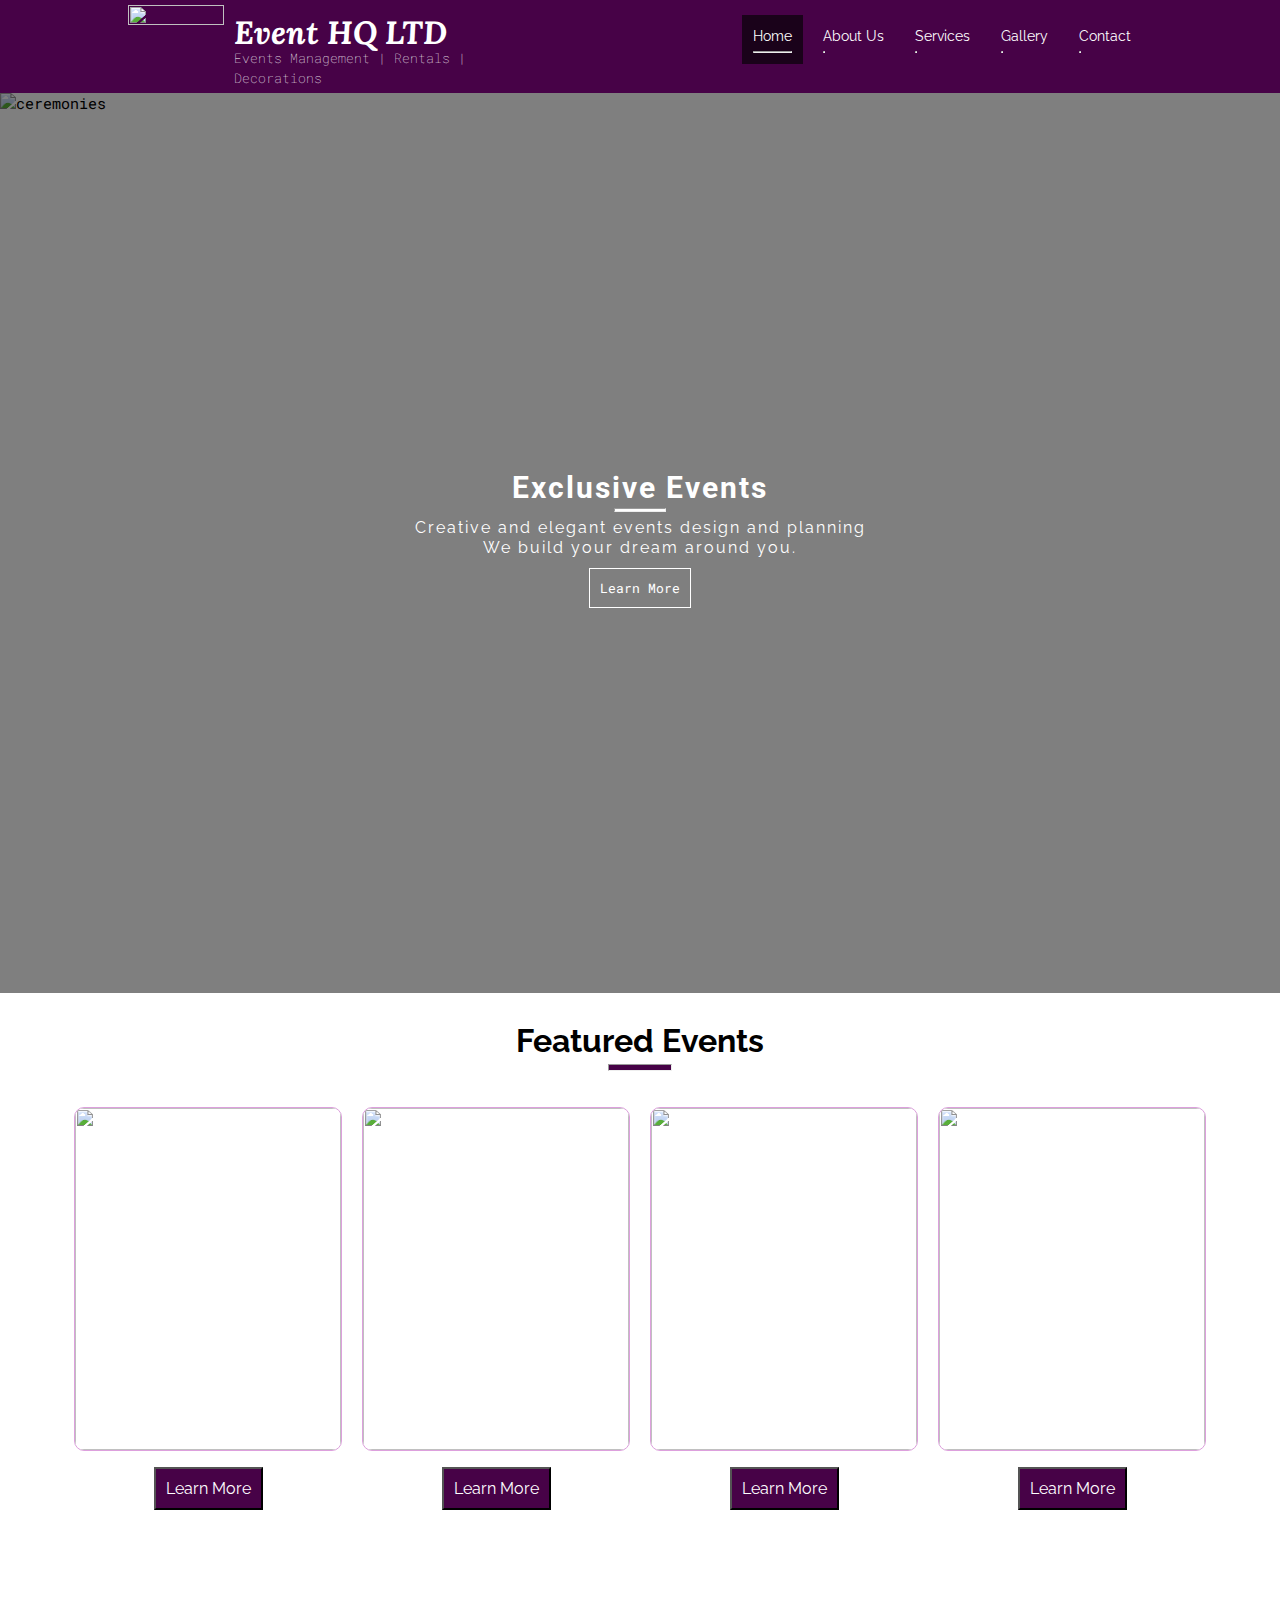
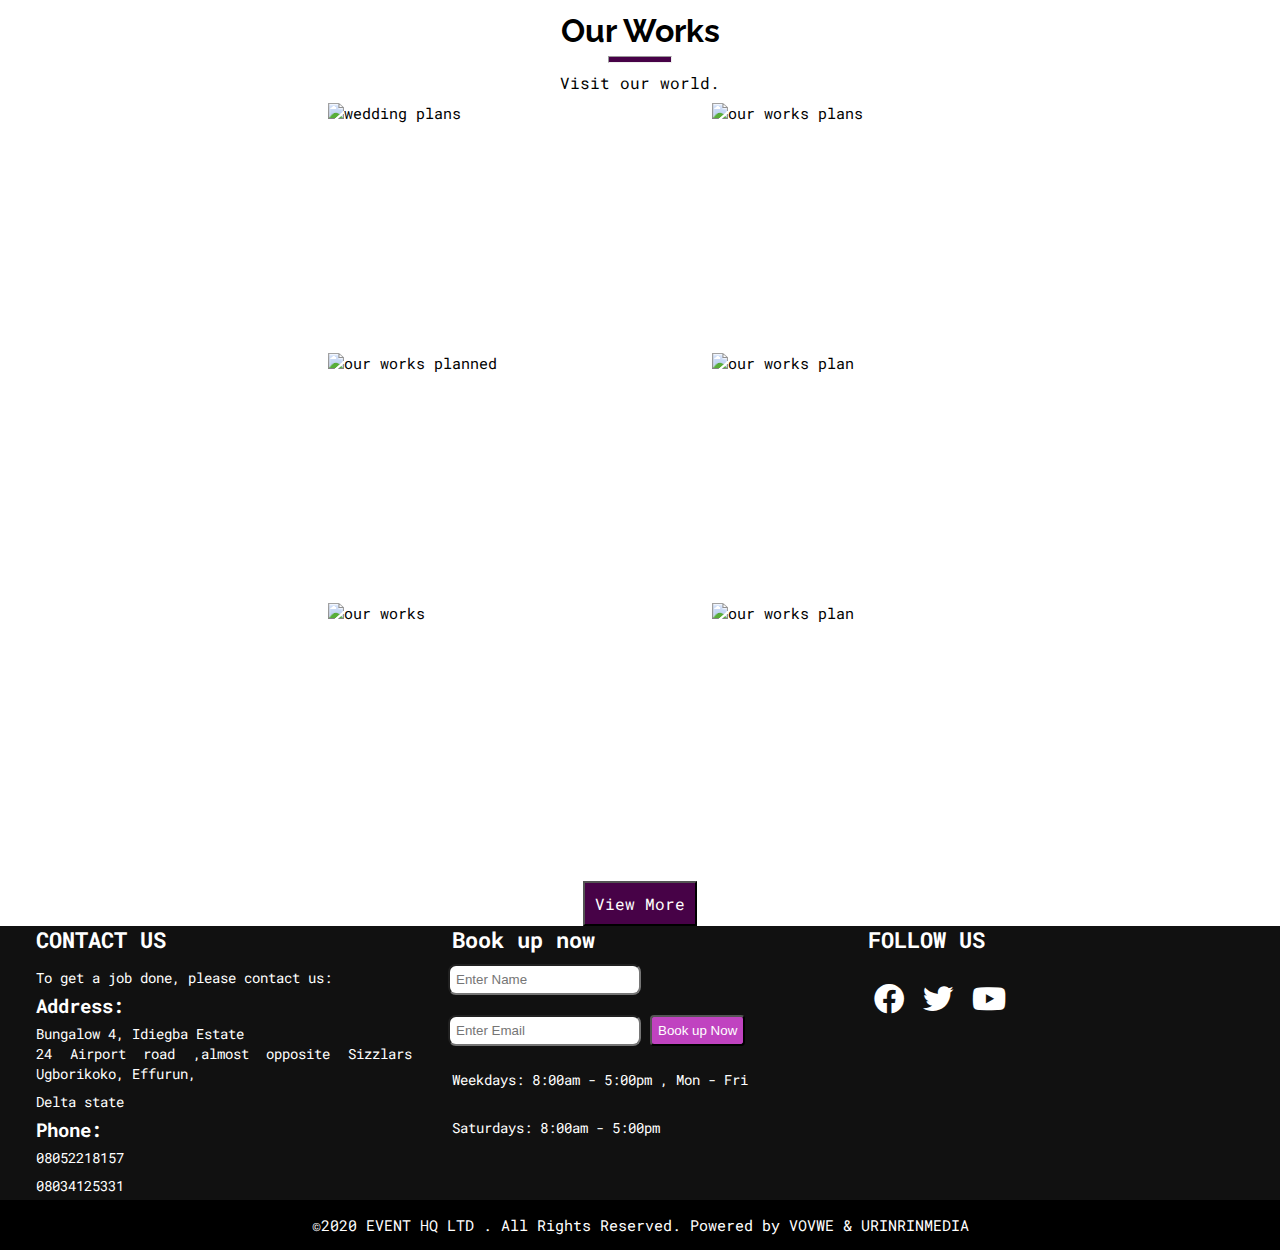
==== index.html @ 171be480 "first commit" ====
<!DOCTYPE html>
<html lang="en">
<head>
    <meta charset="UTF-8">
    <meta name="viewport" content="width=device-width, initial-scale=1.0">
    <meta http-equiv="X-UA-Compatible" content="ie=edge">
    <link rel="stylesheet" href="https://cdnjs.cloudflare.com/ajax/libs/font-awesome/5.13.0/css/all.css">
    <link rel="stylesheet" href="fontawesome-free-5.12.1-web/css/all.css">
    <meta name="keywords" content="cakes, beddings, wedding cakes, birthday cakes, decorations, weddings, makeup, make-up, make-up artiste, event planning, events, Event HQ LTD, Event hq, event HQ ltd">
    <link rel="stylesheet" href="styles.css">
    <meta name="description" content="Event HQ LTD is an event planning industry, we are Specialized  in decoration of events like  weddings, Party, Birthdays and Photo Shoot. We also specialize in Event Planning, Decorations for all Occations, Fashionable Beads, and Graphic Designs. Event HQ LTD always serve up Quality of Service you can trust">
    <title>Event HQ LTD- Quality you can trust</title>
    
</head>
<body>
    <main>
        <!-- header -->
        <header>
            <section id="head">
                <div id="logo">
                    <section id="logo-image">
                        <img src="images/logo2.png">
                    </section>
                    <section id="logo-text">
                        <h1>Event HQ LTD</h1>
                        <p>Events Management | Rentals | Decorations</p>
                    </section>
                </div>
                <nav>
                    <ul>
                        <li class="highlightedLi"><a href="index.html">Home</a><hr></li>
                        <li><a href="about.html">About Us</a><hr></li>
                        <li><a href="services.html">Services</a><hr></li>
                        <li><a href="gallery.html">Gallery</a><hr></li>
                        <li><a href="contact.html">Contact</a><hr></li>
                    </ul>
                </nav>
            </section>
            <section id="menu">
                <i class="fa fa-bars"></i>
            </section>
        </header>
        <!-- slider -->
        <div id="slide">
            <section id="slider">
                <div class="slides">
                    <section class="slider_image">
                        <img src="images/banner-image.jpg" alt="ceremonies">
                    </section>
                    <section class="slider_text">
                        <h2>Exclusive Events</h2>
                        <hr>
                        <p>Creative and elegant events design and planning
                        <br>We build your dream around you.</p>
                        <a href="services.html"><button>Learn More</button></a>
                    </section>
                </div>
                <div class="slides">
                    <section class="slider_image">
                        <img src="images/events-decor-1.jpg" alt="events decor">
                    </section>
                    <section class="slider_text">
                        <h2>The Beauty of Bespoke Decor</h2>
                        <hr>
                        <p>We guarantee the “Wow” Factor <br>in everything we do</p>
                        <a href="services.html"><button>Learn More</button></a>
                    </section>
                </div>
                <div class="slides">
                    <section class="slider_image">
                        <img src="images/rental-4.jpg" alt="rental of equipments">
                    </section>
                    <section class="slider_text">
                        <h2>Rental</h2>
                        <hr>
                        <p>Rental of decoration materials, equipment<br> and executive furniture.</p>
                        <a href="services.html"><button>Learn More</button></a>
                    </section>
                </div>
                <div class="slides">
                    <section class="slider_image">
                        <img src="images/wedding-plans.jpg" alt="definition of class">
                    </section>
                    <section class="slider_text">
                        <h2>The Definition Of Class</h2>
                        <hr>
                        <p>We provide the style and glammour your events needs.<br>We are tribalizers in venue decoration, floral <br>arrangements and stage design.</p>
                        <a href="services.html"><button>Learn More</button></a>
                    </section>
                </div>
            </section>
        </div>
        <!-- how may be of help -->
        <div id="how-may-we-be-of-help">
            <a href="services.html" title="how may we be of help"><p>How may we be of help</p></a>
        </div>
        <!-- go to top -->
        <div id="go-to-top">
            <a href="#slider"><i class="fas fa-arrow-up"></i></i></a>
        </div>
        <!-- get to know us -->
        <div id="get-to-know-us">
            <h2>Get To Know Us</h2>
            <hr>
            <section class="about">
                <section class="get-to-know-us-text">
                    <p>Event HQ LTD is the leading event management company in Nigeria. Our goal has been to create bespoke exceptional events for our varied clients.<br><br>We believe every event has got a brand/reputation to protect and promote, that is why we pay the utmost attention to detail in all our undertakings.<br><br>We always deliver trusted Quality Services. Call us today for booking; you deserve  a well organized environment for that special occasions.</p><br>
                    <a href="services.html"><button>Learn More</button></a>
                </section>
                <section class="get-to-know-us-image">
                    <img src="images/decoration.jpg" alt="about us">
                </section>
            </section>
        </div>
        <!-- featured services -->
        <div id="features">
            <h2>Featured Events</h2>
            <hr>
            <section id="featured_services">
                <div class="features">
                    <section class="featured_contents">
                        <div class="features_image">
                            <img src="images/events-planning.jpg">
                        </div>
                        <div class="features_text">
                            <h2>Decor</h2>
                            <p>We provide the style and glamour that your events need.</p>
                        </div>
                    </section>
                    <section class="features_button">
                        <a href="services.html"><button>Learn More</button></a>
                    </section>
                </div>
                <div class="features">
                    <section class="featured_contents">
                        <div class="features_image">
                            <img src="images/media.jpg">
                        </div>
                        <div class="features_text">
                            <h2>Consultancy Services</h2>
                            <p>We work with our clients to make thier dreams a reality.</p>
                        </div>
                    </section>
                    <section class="features_button">
                        <a href="services.html"><button>Learn More</button></a>
                    </section>
                </div>
                <div class="features">
                    <section class="featured_contents">
                        <div class="features_image">
                            <img src="images/end-to-end.jpg">
                        </div>
                        <div class="features_text">
                            <h2>Logistics</h2>
                            <p>We are experts in end-to-end events management.</p>
                        </div>
                    </section>
                    <section class="features_button">
                        <a href="services.html"><button>Learn More</button></a>
                    </section>
                </div>
                <div class="features">
                    <section class="featured_contents">
                        <div class="features_image">
                            <img src="images/rentals.jpg">
                        </div>
                        <div class="features_text">
                            <h2>Rentals</h2>
                            <p>We have beautiful and executive decoration facilities for all occasions.</p>
                        </div>
                    </section>
                    <section class="features_button">
                        <a href="services.html"><button>Learn More</button></a>
                    </section>
                </div>
            </section>
        </div>
        <!--planning of event-->
        <div id="planning-events">
            <section class="planning-events-image">
                <img src="images/services.jpg" alt="services"> 
            </section>
            <div id="planning-events-slide">
                <div id="slides">
                    <section class="planning-events-text" id="planning-events-text-1">
                        <h2>LETS PLAN YOUR EVENT</h2>
                        <p>Are you preparing for your wedding or birthday party?.<br>We have you covered. Give us a budget and we will plan your event <br>from start to finish.<br>We guarantee you a memorable event<br><br>Book an appointment with us today</p>
                        <a href="contact.html"><button>Book Now</button></a>
                    </section>
                    <section class="planning-events-text" id="planning-events-text-2">
                        <h2>Got Questions?</h2>
                        <p>Get in touch with us for a Free<br> Consultation.</p>
                        <p>+234-80-522-181-57</p>
                        <a href="contact.html"><button>Contact Us</button></a>
                    </section>
                </div>
            </div>
        </div>
        <!-- our clients -->
        <div id="our-recent-works">
            <h2>Our Works</h2>
            <hr>
            <p>Visit our world.</p>
            <section class="our-recent-works-gallery">
                <div class="our-recent-works-images">
                    <img src="images/eventer.jpg" alt="wedding plans">
                </div>
                <div class="our-recent-works-images">
                    <img src="images/event.jpg" alt="our works plans">
                </div>
                <div class="our-recent-works-images">
                    <img src="images/flowers-events.jpg" alt="our works planned">
                </div>
                <div class="our-recent-works-images">
                    <img src="images/wedding-event.jpg" alt="our works plan">
                </div>
                <div class="our-recent-works-images">
                    <img src="images/wedding-plans.jpg" alt="our works">
                </div>
                <div class="our-recent-works-images">
                    <img src="images/events-decoration.jpg" alt="our works plan">
                </div>
            </section>
            <section class="our-recent-work-button">
                <a href="gallery.html"><button>View More</button></a>
            </section>
        </div>
        <section id="footer">
            <div class="footer_div">
                <h3>CONTACT US</h3>
                <p>To get a job done, please contact us:</p>
                <h4>Address:</h4>
                <p>Bungalow 4, Idiegba Estate <br>24 Airport road ,almost opposite Sizzlars Ugborikoko, Effurun,</p>
                <p>Delta state</p>
                <h4>Phone:</h4>
                <p>08052218157</p>
                <p>08034125331</p>
                <!-- <h4>Email:</h4> -->
                <!-- <p>info@Urinrinrmedia.com.ng</p> -->
                </div>
                <div class="footer_div">
                    <h3>Book up now</h3>
                    <form method="POST" action="contact.html">
                        <label for="Name" Name></label>
                        <input type="text" name="name" class="name" placeholder="Enter Name" required><br><br>
                        <label for="Email" Email></label>
                        <input type="email" email="email" class="name" placeholder="Enter Email" required>
                        <input type="submit" value="Book up Now" style="padding: 6px; border-radius:4px; background-color: rgb(192, 67, 192); color: white;" class="registar_button">
                    </form>
                    <p>Weekdays: 8:00am - 5:00pm , Mon - Fri</p><br>
                    <p>Saturdays: 8:00am - 5:00pm</p><br>
                </div>
                <div class="footer_div">
                    <h3>FOLLOW US</h3><br>
                    <i class="fab fa-facebook" title="Facebook"></i>
                    <i class="fab fa-twitter" title="Twitter"></i>
                    <i class="fab fa-youtube" title="Youtube"></i>
                </div>
        </section>
        <section id="copy_right">
            <p>&COPY;2020 EVENT HQ LTD . All Rights Reserved. Powered by <a href="https://omughelli.github.io/myPortfolio/." target="blank">VOVWE</a> & <a href="https://omughelli1234.github.io/urinrinmedia/" target="blank">URINRINMEDIA</a></p>
        </section>
    </main>
</body>
<script src="script.js"></script>
</html>
---- styles.css ----
@import url('https://fonts.googleapis.com/css2?family=Roboto:ital,wght@0,100;0,300;0,400;0,500;1,100;1,300;1,400&display=swap');
@import url('https://fonts.googleapis.com/css2?family=Roboto+Mono:ital,wght@0,100;0,200;0,300;0,400;1,100;1,200;1,300;1,400&display=swap');
@import url('https://fonts.googleapis.com/css2?family=Raleway:ital,wght@0,100;0,200;0,300;1,100;1,200;1,300&display=swap');
@import url('https://fonts.googleapis.com/css2?family=Yellowtail&display=swap');
@import url('https://fonts.googleapis.com/css2?family=Dancing+Script&family=Yellowtail&display=swap');
@import url('https://fonts.googleapis.com/css2?family=Dancing+Script&family=Great+Vibes&family=Yellowtail&display=swap');
@import url('https://fonts.googleapis.com/css2?family=Open+Sans:wght@300;400;600&family=Pacifico&family=Roboto:wght@300;400&display=swap');
@import url('https://fonts.googleapis.com/css2?family=Lora:ital,wght@0,400;0,500;0,600;0,700;1,400;1,700&family=Open+Sans:ital,wght@0,400;0,600;0,700;0,800;1,600&family=Poppins:wght@200;300;400;500;700&family=Roboto:wght@300;400;500;700;900&display=swap');
*, *::before, *::after{
    padding: 0;
    margin: 0;
    box-sizing: border-box;
}
body{
    line-height: 20px;
    font-size: 15px;
    color: #000;
    font-family: 'Roboto Mono', sans-serif,  'Courier New', Courier, monospace;
}
main{
    position: relative;
    top: 0;
    left: 0;
}
/* header */
header{
    width: 100%;
    max-height: 15vh;
    display: flex;
    z-index: 3;
    position: sticky;
    top: 0;
    left: 0;
    color: #fff;
    background-color: rgb(71, 2, 71);
}
#head{
    width: 100%;
    height: 100%;
    display: flex;
    justify-content: space-around;
    padding: 5px;
}
/* logo */
#logo{
    height: 100%;
    display: flex;
}
#logo-image{
    width: 35%;
    height: 100%;
}
#logo-image img{
    width: 100%;
    height: 100%;
    object-fit: cover;
}
#logo-text{
    height: 100%;
    margin-top: 5%;
    margin-left: 10px;
    display: flex;
    flex-direction: column;
}
#logo-text h1{
    font-size: 2rem;
    font-family:monotype corsiva, 'Lora';
    font-style: italic;
    margin-bottom: 5px;
}
#logo-text p{
    font-size: .8rem;
    font-weight: lighter;
}
/* navigation */
nav{
    position: relative;
    top: 0;
    left: 0;
    padding: 10px;
}
nav ul li{
    display: inline-block;
    padding: 11px;
    font-size: .9rem;
    font-family: 'Raleway','Courier New', Courier, monospace,Georgia, 'Times New Roman', Times, serif;
    list-style: none;
    transition: all .5s ease-in-out;
}
nav ul li a{
    color: #fff;
    text-decoration: none;
}
nav ul li:hover{
    background-color: rgb(26, 2, 26);
}
nav ul li hr{
    width: 0;
    margin-top: 5px;
    background-color: #fff;
}
nav ul li:hover hr{
    animation: .5s underline 1;
    animation-fill-mode: forwards;
}
.highlightedLi{
    background-color: rgb(26, 2, 26);
}
nav ul .highlightedLi hr{
    width: 100%;
}
.highlightedLi a{
    color: #fff;
}
.highlightedLi hr{
    width: 0;
}
@keyframes underline{
    0%{
        width: 0;
    }
    100%{
        width: 100%;
    }
}
/* menu */
#menu{
    width: auto;
    height: 100%;
    text-align: center;
    padding: 10px;
    display: none;
}
#menu i{
    padding: 15px;
    font-size: 2rem;
    border-radius: 10px;
}
#menu i:hover{
    background-color: rgb(42, 1, 42);
}
/* slider */
#slide{
    width: 100%;
    height: 100vh;
    overflow: hidden;
}
#slider{
    width: 400%;
    height: 100%;
    display: flex;
    animation: 15s slide infinite;
    position: relative;
    top:0;
    left:0;
    animation-direction: alternate;
}
@keyframes slide{
    0%{
        left: 0;
    }
    25%{
        left: 0;
    }
    27%{
        left: -100%;
    }
    52%{
        left: -100%;
    }
    54%{
        left: -200%;
    }
    79%{
        left: -200%;
    }
    81%{
        left: -300%;
    }
    100%{
        left: -300%;
    }
}
.slides{
    width: 35%;
    height: 100%;
    position: relative;
    top: 0;
    left: 0;
}
.slider_image{
    width: 100%;
    height: 100%;
    position: absolute;
}
.slider_image::after{
    content: '';
    width: 100%;
    height: 100%;
    background-color: rgba(0, 0, 0, 0.5);
    position: absolute;
    top: 0;
    left: 0;
}
.slider_image img{
    width: 100%;
    height: 100%;
    object-fit: cover;
}
.slider_text{
    width: 100%;
    height: 100%;
    display: flex;
    flex-direction: column;
    justify-content: center;
    align-items: center;
    color: #fff;
    position: absolute;
    top: 0;
    left: 0;
}
.slider_text h2{
    font-size: 1.9rem;
    font-family: 'Roboto','Courier New', Courier, monospace,  sans-serif;
    margin-bottom: 10px;
    font-weight: bold;
    letter-spacing: 2px;
}
.slider_text p{
    font-size: 1rem;
    font-family: 'Raleway','Courier New', Courier, monospace, sans-serif;
    text-align: center;
    margin-bottom: 10px;
    letter-spacing: 2px;
}
.slider_text hr{
    width: 4%;
    height: 4px;
    background-color: #fff;
    margin-bottom: 6px;
}
.slider_text a button{
    color: #fff;
    background-color: transparent;
    text-decoration: none;
    font-family: 'Roboto Mono', 'Courier New', Courier, monospace, sans-serif ;
    padding: 10px;
    border: 1px solid #fff;
    transition: all .5s ease-in-out;
}
.slider_text a button:hover{
    background-color: rgb(71, 2, 71);
}
/* how may we be of help */
#how-may-we-be-of-help{
    width: /* 16% */ auto;
    height: auto;
    background-color: rgb(207, 176, 0);
    border-radius: 10px;
    text-align: center;
    position: fixed;
    top: 90vh;
    left: 0;
    padding: 4px 10px;
    animation: 2s come-in 1;
    display: none;
    cursor: pointer;
    z-index: 3;
    margin-left: 10px;
}
@keyframes come-in{
    0%{
        transform: translateX(-100%);
    }
    100%{
        transform: translateX(0);
    }
}
#how-may-we-be-of-help a{
    color: #fff;
    text-decoration: none;
}
/* got to top */
#go-to-top{
    width: auto;
    height: auto;
    color: #fff;
    background-color: rgb(71, 2, 71);
    font-size: 1.2rem;
    text-align: center;
    position: fixed;
    top: 90vh;
    right: 0;
    margin-right: 10px;
    z-index: 3;
    display: none;
}
#go-to-top i{
    padding: 10px;
}
#go-to-top a{
    color: #fff;
}
/* get to know us */
#get-to-know-us{
    width: 100%;
    height: 60vh;
    margin-top: 5%;
    display: none;
}
#get-to-know-us h2{
    font-size: 2rem;
    font-family: 'Raleway','Courier New', Courier, monospace, sans-serif;
    text-align: center;
    animation: 2s rotate 1;
}
@keyframes rotate{
    0%{
        transform: rotate(-360deg);
    }
    100%{
        transform: rotate(0deg);
    }
}
#get-to-know-us hr{
    width: 4%;
    height: 6px;
    background-color: rgb(71, 2, 71);
    margin: 12px auto;
}
.about{
    width: 80%;
    height: 100%;
    display: flex;
    flex-wrap: wrap;
    margin: 0 auto;
    justify-content: space-around;
}
.get-to-know-us-text{
    width: 45%;
    height: 100%;
    text-align: justify;
    animation: 5s appear 1;
    transform: scale(0);
    animation-fill-mode: forwards;
    animation-delay: 2s;
}
@keyframes appear{
    0%{
        transform: scale(0);
    }
    100%{
        transform: scale(1);
    }
}
.get-to-know-us-text p{
    font-family: 'Roboto Mono', 'Courier New', Courier, monospace, sans-serif;
    font-size: 1rem;
}
.get-to-know-us-text button{
    padding: 10px;
    color: #fff;
    background-color: rgb(71, 2, 71);
    transition: all .2s ease-in-out;
}
.get-to-know-us-text button:hover{
    background-color: rgb(56, 2, 56);
    outline-color: rgb(71, 2, 71);
    outline-offset: 2px;
    outline-width: 2px;
    outline-style: solid;
}
.get-to-know-us-image{
    width: 50%;
    height: 50vh;
    border: 1px solid rgb(71, 2, 71);
    border-radius: 10px;
    animation:  9s come-from-right 1;
}
@keyframes come-from-right{
    0%{
        transform: translateX(200%);
    }
    100%{
        transform: translateX(0);
    }
}
.get-to-know-us-image img{
    width: 100%;
    height: 100%;
    object-fit: cover;
    padding: 5px;
    border-radius: 10px;
}
/* feature */
#features{
    width: 100%;
    max-height: 100%;
    margin-top: 3%;
}
#features h2{
    font-size: 2rem;
    text-align: center;
    margin-bottom: 1%;
    font-family: 'Raleway', 'Courier New', Courier, monospace, sans-serif;
}
#features hr{
    width: 5%;
    height: 7px;
    background-color: rgb(71, 2, 71);
    margin: 0 auto;
    margin-bottom: 2%;
}
#featured_services{
    width: 90%;
    height: 100%;
    display: flex;
    align-items: center;
    justify-content: space-around;
    margin: 0 auto;
    flex-wrap: wrap;
}
.features{
    width: 25%;
    height: 50vh;
    padding: 10px;
}
.featured_contents {
    width: 100%;
    height: 80%;
    position: relative;
    top: 0;
    left: 0;
    transition: all .5s ease-in-out;
    border: 1px solid plum;
    border-radius: 10px;
    overflow: hidden;
}
.features_image{
    width: 100%;
    height: 100%;
    position: absolute;
}
.featured_contents:hover .features_image::after{
    content: '';
    width: 100%;
    height: 100%;
    position: absolute;
    top: 0;
    left: 0;
    background-color: rgba(0, 0, 0, .4);
}
.features_image img{
    width: 100%;
    height: 100%;
}
.features_text{
    position: absolute;
    width: 100%;
    height: 100%;
    display: flex;
    flex-direction: column;
    align-items: center;
    justify-content: center;
    color: #fff;
    display: none;
    text-align: center;
    animation: 1s come-from-up 1;
}
#features .features_text h2{
    font-size: 1.5rem;
    margin-bottom: 10px;
}
.features_text p{
    font-size: .9rem;
    padding: 10px;
    padding-top: 0;
}
@keyframes come-from-up{
    0%{
        transform: translateX(-100%);
    }
    100%{
        transform: translateX(0);
    }
}
.featured_contents:hover .features_text{
    display: flex;
}
.features_button{
    margin-top: 6%;
    text-align: center;
    width: 100%;
    height: 20%;
}
.features_button button{
    padding: 10px;
    background-color: rgb(71, 2, 71);
    color: #fff;
    /* width: 60%; */
    font-size: 1rem;
    font-family: 'Raleway', 'Courier New', Courier, monospace, sans-serif;
}
.features_button button:hover{
    outline-offset: 3px;
    outline-color: rgb(71, 2, 71);
    outline-style: solid;
    outline-width: 2px;
}
/* planning of events */
#planning-events{
    width: 100%;
    height: 75vh;
    margin-top: 4%;
    display: flex;
    flex-direction: column;
    position: relative;
    top: 0;
    left: 0;
    display: none;
}
.planning-events-image{
    width: 100%;
    height: 100%;
    position: absolute;
}
.planning-events-image::after{
    content: '';
    width: 100%;
    height: 100%;
    position: absolute;
    top: 0;
    left: 0;
    background-color: rgba(0, 0, 0, .5);
}
.planning-events-image img{
    width: 100%;
    height: 100%;
    object-fit: cover;
}
#planning-events-slide{
    position: relative;
    width: 50%;
    height: 100%;
    color: #fff;
    overflow: hidden;
    top: 0;
    left: 0;
    animation: 6s zoom-out 1;
}
@keyframes zoom-out{
    0%{
        transform: scale(0);
    }
    100%{
        transform: scale(1);
    }
}
#slides{
    display: flex;
    width: 200%;
    align-items: center;
    justify-content: center;
    height: 100%;
    position: absolute;
    animation: 17s slider-2 infinite;
    animation-direction: alternate;
}
@keyframes slider-2{
    0%{
        left: 0;
    }
    45%{
        left: 0;
    }
    50%{
        left: -100%;
    }
    100%{
        left: -100%;
    }
}
.planning-events-text{
    width: 50%;
    display: flex;
    flex-direction: column;
    align-items: center;
    justify-content: center;
    text-align: center;
}
.planning-events-text h2{
    font-size: 2rem;
    margin-bottom: 10px;
    font-family: 'Raleway', 'Courier New', Courier, monospace, sans-serif;
    letter-spacing: 2px;
    word-spacing: 5px;
}
.planning-events-text p{
    font-size: 1rem;
    margin-top: 5px;
    font-family: 'Roboto', 'Courier New', Courier, monospace, sans-serif;
    margin-bottom: 10px;
}
.planning-events-text button{
    padding: 10px;
    color: #fff;
    background-color: transparent;
    border: 1px solid rgb(255, 130, 255);
    transition: all .5s ease-in-out;
}
.planning-events-text button:hover{
    background-color: rgb(71, 2, 71);
}
/* our clients */
#our-recent-works{
    width: 100%;
    height: 100%;
    margin-top: 5%;
}
#our-recent-works h2{
    font-size: 2rem;
    color: #000;
    font-family: 'Raleway', Georgia, 'Times New Roman', Times, serif,'Courier New', Courier, monospace, sans-serif;
    text-align: center;
    margin-bottom: 5px;
    padding: 10px;
}
#our-recent-works hr{
    width: 5%;
    height: 7px;
    background-color: rgb(71, 2, 71);
    margin: 0 auto;
    margin-bottom: 10px;
}
#our-recent-works p{
    font-size: 1rem;
    font-family: 'Roboto Mono',Georgia, 'Times New Roman', Times, serif,'Courier New', Courier, monospace, sans-serif;
    text-align: center;
}
.our-recent-works-gallery{
    display: flex;
    flex-wrap: wrap;
    width: 60%;
    height: 100%;
    margin: 0 auto;
    justify-content: space-around;
}
.our-recent-works-images{
    width: 260px;
    height: 250px;
    overflow: hidden;
    padding: 10px;
    transition: all .5s ease-in-out;
}
.our-recent-works-images:hover{
    transform: scale(1.4);
}
.our-recent-works-images img{
    width: 100%;
    height: 100%;
    object-fit: cover;
}
.our-recent-work-button{
    width: 100%;
    height: 100%;
    text-align: center;
    margin-top: 3%;
}
.our-recent-work-button button{
    padding: 10px;
    background-color: rgb(71, 2, 71);
    color: #fff;
    font-size: 1rem;
    font-family: 'Roboto Mono', Georgia, 'Times New Roman', Times, serif, 'Courier New', Courier, monospace;
    transition: all .5s ease-in-out;
}
.our-recent-work-button button:hover{
    outline: 2px solid rgb(71, 2, 71);
    outline-offset: 2px;
    transform: scale(.9);

}
/* contact style */
    #contact-header{
        position: sticky;
        top: 0;
        left: 0;
    }
.contact{
    width: 100%;
    height: 100%;
    margin-top: 8%;
}
.contact h2{
    font-family:monotype corsiva, 'Lora';
    font-style: italic;
    font-size: 2.5rem;
    text-align: center;
}
.contact hr{
    width: 5%;
    height: 8px;
    background-color: rgb(71, 2, 71);
    margin: 15px auto 5% auto;
}
#contact{
    width: 80%;
    height: 100%;
    display: flex;
    margin: 0 auto;
    justify-content: space-around;
    flex-wrap: wrap;
}
.contact_text{
    width: 45%;
    height: 100%;
    text-align: justify;
}
.contact_text p{
    font-size: 1rem;
    font-family: 'Roboto', 'Courier New', Courier, monospace, Georgia, 'Times New Roman', Times, serif;
    word-spacing: 5px;
}
.contact_text span{
    font-weight: bolder;
    font-size: 1rem;
}
/* form */
.contact_text fieldset{
    width: 80%;
    height: auto;
    border-radius: 10px;
    box-shadow:3px 3px 3px rgb(102, 5, 102);
    border-radius:10px;
    margin-bottom: 10%;
}
.contact_text fieldset legend{
    font-family:monotype corsiva, 'Lora';
    font-style: italic;
    font-size:1.5rem;
    color:rgb(102, 5, 102);
}
.contact_text fieldset form{
    padding: 10px;
}
.contact_text fieldset form label{
    font-size: 1rem;
}
.contact_text fieldset form input{
    width: 95%;
    padding: 10px;
    margin-bottom: 5%;
}
.contact_text fieldset form select{
    width: 95%;
    padding: 10px;
}
.contact_text fieldset form select option{
    font-size:0.9rem;
    color:rgb(43, 41, 41);
    text-transform: capitalize;
}
.contact_text fieldset form textarea{
    width: 95%;
    margin-top: 5%;
}
.contact_text fieldset form input[type="submit"]{
    width:95%;
    background-color:rgb(102, 5, 102);
    color:#fff;
    border-radius: 5px;
    cursor:pointer;
    text-transform:uppercase;
}
/* contact image slider */

.contact_image{
    width: 50%;
    height: 100%;
    text-align: center;
    position: relative;
    top: 0;
    left: 0;
    overflow: hidden;
    margin-bottom: 10%;
}
.slider{
    width: 200%;
    height: 100%;
    display: flex;
    overflow: hidden;
    position: relative;
    top: 0;
    left: 0;
    animation: 10s slides infinite;
    animation-direction: alternate-reverse;
}
@keyframes slides{
    0%{
        left: 0;
    }
    45%{
        left: 0;
    }
    50%{
        left:-100%;
    }
    100%{
        left:-100%;
    }
}
.sliders{
    width: 50%;
    height: 100%;
}
.sliders img{
    width: 100%;
    height: 100%;
    border: 1px solid rgb(26, 2, 26);
    object-fit: cover;
    border-radius: 10px;
}
/* style for footer */
#footer{
    display: flex;
    justify-content: center;
    align-items: center;
    text-align: justify;
    width: 100%;
    background-color: rgba(17, 17, 17, 1);
    justify-content: space-evenly;
    align-items: flex-start;
    flex-wrap: wrap;
}
.footer_div{
    width: 30%;
    height: 100%;
}
.footer_div h3{
    padding: 4px;
    margin-bottom: 10px;
    color: white;
    font-size: 1.4rem;
}
.footer_div h4{
    padding: 4px;
    color: white;
    font-size: 1.2rem;
}
.footer_div p{
    padding: 4px;
    color: white;
    font-size: .9rem;
}
.name{
    padding: 6px;
    border-radius: 8px;
}
.registar_button:hover{
    cursor: pointer;
}
form{
    margin-bottom: 20px;
}
.footer_div i{
    font-size: 1.9rem;
    margin-left: 10px;
    color:white;
}
/* style for footer ends here */
/* style for copy_wright */
#copy_right{
    background-color: black;
    color: white;
    text-align: center;
}
#copy_right p{
    padding: 15px;
}
#copy_right p a{
    color: #fff;
    text-decoration: none;
}
#copy_right p a:hover{
    color: rgb(248, 175, 248);
    text-decoration: underline;
}/* 
#copy_right p:hover{
    cursor: pointer;
} */
@media screen and (max-width: 1200px) {
    #get-to-know-us{
        margin-bottom: 15%;
    }
}
@media screen and (max-width: 1000px){
    #head{
        flex-direction: column;
        padding: 0;
        width: 85%;
    }
    /* logo */
    #logo{
        width: 100%;
    }
    #logo-image{
        height: auto;
        margin-right: 0;
        padding: 0;
        width: auto;
    }
    #logo-image img{
        height: 100%;
        object-fit: contain;
    }
    #logo-text{
        margin-left: 10px;
        padding: 0;
    }
    #logo-text h1{
        font-size: 1.5rem;
    }
    #logo-text p{
        font-size: .5rem;
    } 
    /* navigation */
    nav{
        width: 80vw;
        height: auto;
        background-color: #fff;
        padding: 0;
        margin-top: 0;
        display: none;
        animation: 500ms slide-in 1;
        transition: all .5s ease-in-out;
    }
    @keyframes slide-in{
        0%{
            width: 0;
            transform: translateY(-50%);
        }
        100%{
            width: 80vw;
            transform: translateY(0%);
        }
    }
    nav ul{
        width: 100%;
    }
    nav ul li{
        display: block;
        width: 100%;
    }
    nav ul li a{
        color: #000;
    }
    nav ul li:hover a{
        color: #fff;
    }
    nav ul li hr{
        display: none;
    }
    /* menu */
    #menu{
        display: block;
    }
    /* fetures */
    #features{
        margin-top: 15%;
    }
    .features{
        width: 45%;
        margin-bottom: 5%;
    }
}
@media screen and (max-width: 900px){
    #head{
        flex-direction: column;
        padding: 0;
        width: 85%;
    }
    /* logo */
    #logo{
        width: 100%;
    }
    #logo-text h1{
        font-size: 1.5rem;
    }
    #logo-text p{
        font-size: .5rem;
    } 
    /* navigation */
    nav{
        width: 100vw;
        height: auto;
        background-color: #fff;
        padding: 0;
        margin-top: 0px;
        display: none;
        animation: 500ms slide-in 1;
        transition: all .5s ease-in-out;
    }
    @keyframes slide-in{
        0%{
            width: 0;
            transform: translateY(-50%);
        }
        100%{
            width: 100vw;
            transform: translateY(0%);
        }
    }
    nav ul{
        width: 100%;
    }
    nav ul li{
        display: block;
        width: 100%;
    }
    nav ul li a{
        color: #000;
    }
    nav ul li:hover a{
        color: #fff;
    }
    nav ul li hr{
        display: none;
    }
    /* menu */
    #menu{
        display: block;
    }
    /* slider */
    .slider_text h2{
        font-size: 1.5rem;
        text-align: center;
        letter-spacing: 1px;
    }
    .slider_text p{
        font-size: .9rem;
    }
    /* get to know us */
    #get-to-know-us{
        width: 100%;
        height: 100%;
    }
    .get-to-know-us-text{
        width: 100%;
        margin-bottom: 10px;
    }
    .get-to-know-us-image{
        width: 100%;
    }
    /* fetures */
    #features{
        margin-top: 8%;
    }
    .features{
        width: 80%;
        margin-bottom: 5%;
    }
    #features hr{
        width: 10%;
        height: 7px;
        margin-top: 4%;
    }
    /* .features_button button{
        width: 30%;
    } */
    /* planning events */
    #planning-events-slide{
        width: 100%;
    }
    .planning-events-text h2{
        font-size: 1.5rem;
    }
    .planning-events-text p{
        font-size: .9rem;
    }
    /* our clients */
    .our-recent-works-images{
        width: 100%;
    }
    /* .our-recent-work-button button{
        padding: 10px;
        width: 50%;
        font-size: 1rem;
    } */
    /* contact style */
    .contact_text{
        width: 100%;
    }
    .contact_text p{
        font-size: 1.5rem;
        word-spacing: 0px;
        line-height: 30px;
    }
    .contact_text span{
        font-weight: bolder;
        font-size: 1.7rem;
    }
    .contact_text fieldset{
        width: 90%;
        margin-bottom: 5%;
    }
    .contact_text fieldset form label{
        font-size: 1.2rem;
    }
    .contact_text fieldset form select option{
        font-size:1rem;
        color:rgb(43, 41, 41);
        text-transform: capitalize;
    }
    .contact_image{
        width: 100%;
    }
    /* footer */
    .footer_div{
        width: 80%;
        margin: 0 auto 7% auto;
    }
    .footer_div h3{
        font-size: 1.5rem;
    }
    .footer_div h4{
        font-size: 1rem;
    }
    .footer_div p{
        line-height: 25px;
    }
    #copy_right p{
        font-size: 1rem;
        line-height: 20px;
    }
}
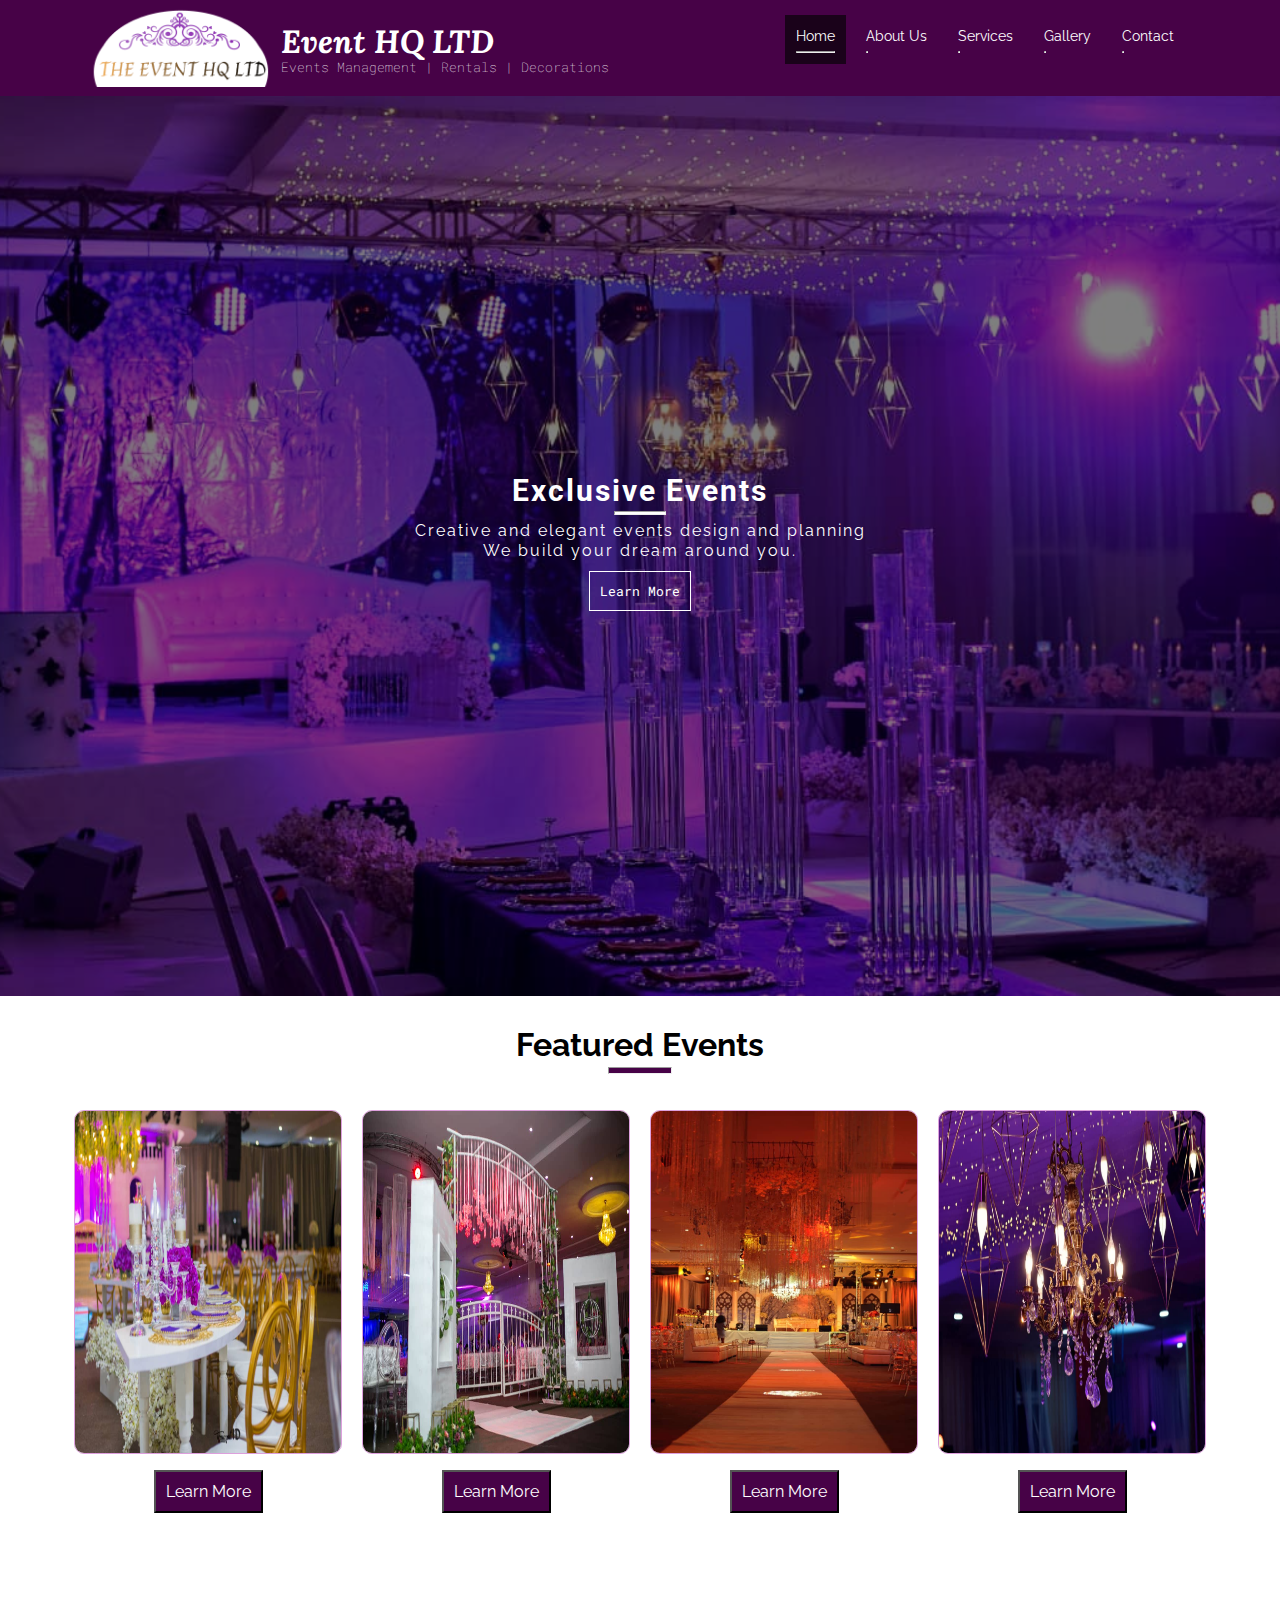
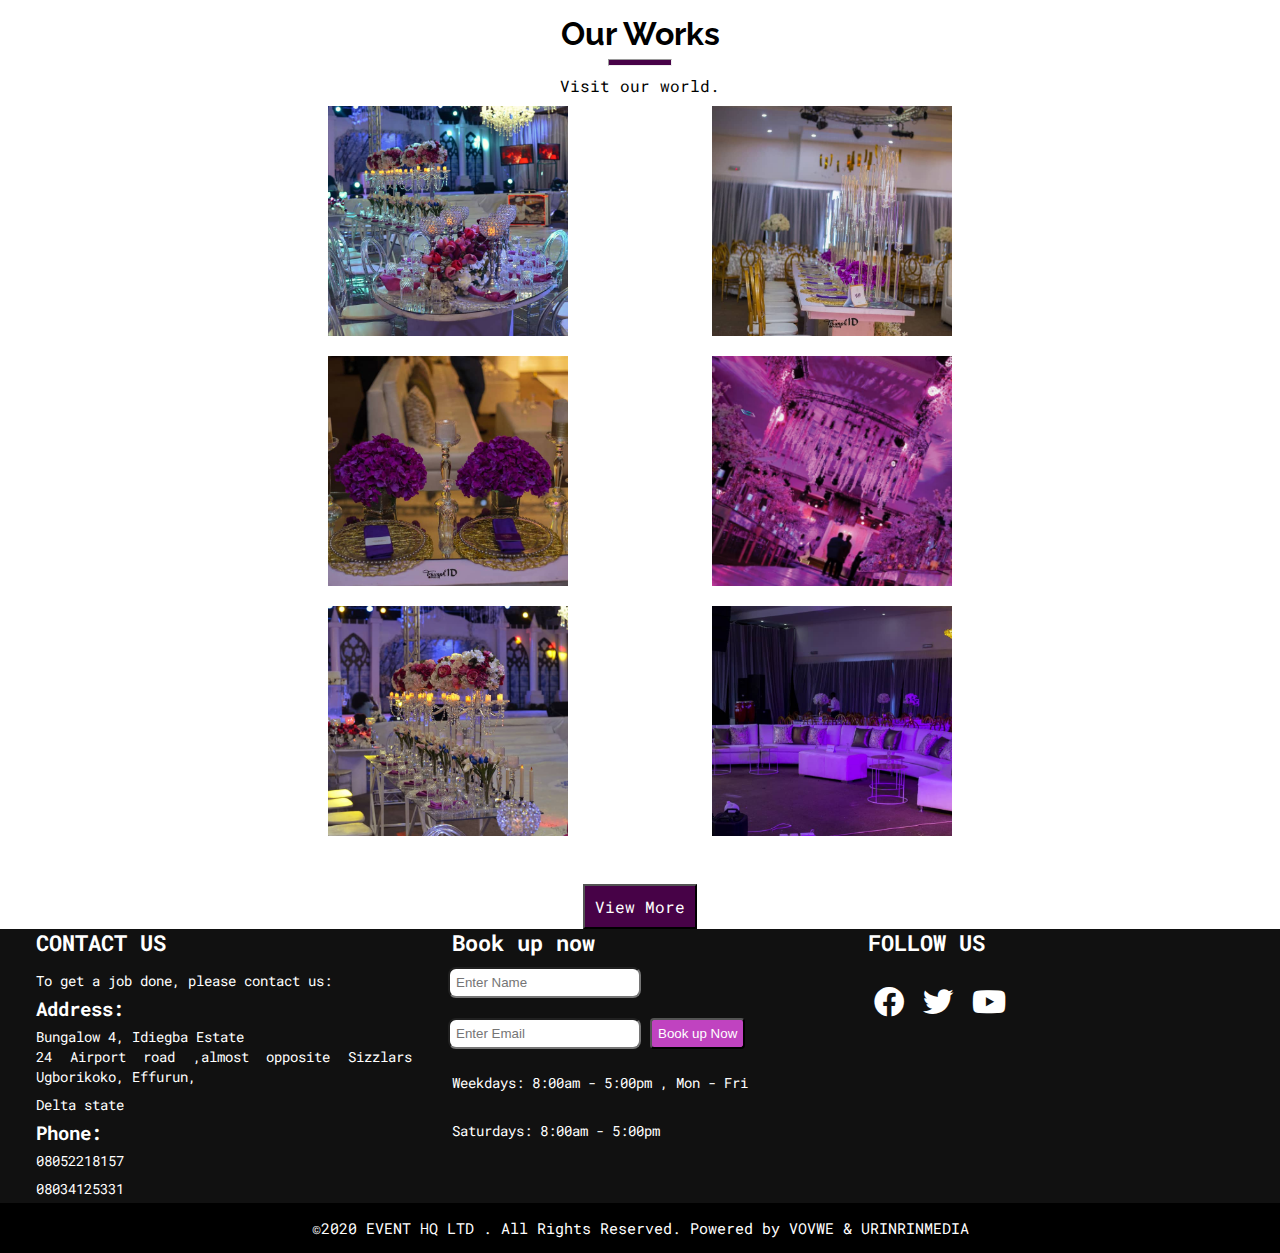
==== commit d4d5865c: "image correction" ====
--- a/index.html
+++ b/index.html
@@ -19,7 +19,7 @@
             <section id="head">
                 <div id="logo">
                     <section id="logo-image">
-                        <img src="images/logo2.png">
+                        <img src="Images/logo2.png">
                     </section>
                     <section id="logo-text">
                         <h1>Event HQ LTD</h1>
@@ -45,7 +45,7 @@
             <section id="slider">
                 <div class="slides">
                     <section class="slider_image">
-                        <img src="images/banner-image.jpg" alt="ceremonies">
+                        <img src="Images/banner-image.jpg" alt="ceremonies">
                     </section>
                     <section class="slider_text">
                         <h2>Exclusive Events</h2>
@@ -57,7 +57,7 @@
                 </div>
                 <div class="slides">
                     <section class="slider_image">
-                        <img src="images/events-decor-1.jpg" alt="events decor">
+                        <img src="Images/events-decor-1.jpg" alt="events decor">
                     </section>
                     <section class="slider_text">
                         <h2>The Beauty of Bespoke Decor</h2>
@@ -68,7 +68,7 @@
                 </div>
                 <div class="slides">
                     <section class="slider_image">
-                        <img src="images/rental-4.jpg" alt="rental of equipments">
+                        <img src="Images/rental-4.jpg" alt="rental of equipments">
                     </section>
                     <section class="slider_text">
                         <h2>Rental</h2>
@@ -79,7 +79,7 @@
                 </div>
                 <div class="slides">
                     <section class="slider_image">
-                        <img src="images/wedding-plans.jpg" alt="definition of class">
+                        <img src="Images/wedding-plans.jpg" alt="definition of class">
                     </section>
                     <section class="slider_text">
                         <h2>The Definition Of Class</h2>
@@ -108,7 +108,7 @@
                     <a href="services.html"><button>Learn More</button></a>
                 </section>
                 <section class="get-to-know-us-image">
-                    <img src="images/decoration.jpg" alt="about us">
+                    <img src="Images/decoration.jpg" alt="about us">
                 </section>
             </section>
         </div>
@@ -120,7 +120,7 @@
                 <div class="features">
                     <section class="featured_contents">
                         <div class="features_image">
-                            <img src="images/events-planning.jpg">
+                            <img src="Images/events-planning.jpg">
                         </div>
                         <div class="features_text">
                             <h2>Decor</h2>
@@ -134,7 +134,7 @@
                 <div class="features">
                     <section class="featured_contents">
                         <div class="features_image">
-                            <img src="images/media.jpg">
+                            <img src="Images/media.jpg">
                         </div>
                         <div class="features_text">
                             <h2>Consultancy Services</h2>
@@ -148,7 +148,7 @@
                 <div class="features">
                     <section class="featured_contents">
                         <div class="features_image">
-                            <img src="images/end-to-end.jpg">
+                            <img src="Images/end-to-end.jpg">
                         </div>
                         <div class="features_text">
                             <h2>Logistics</h2>
@@ -162,7 +162,7 @@
                 <div class="features">
                     <section class="featured_contents">
                         <div class="features_image">
-                            <img src="images/rentals.jpg">
+                            <img src="Images/rentals.jpg">
                         </div>
                         <div class="features_text">
                             <h2>Rentals</h2>
@@ -178,7 +178,7 @@
         <!--planning of event-->
         <div id="planning-events">
             <section class="planning-events-image">
-                <img src="images/services.jpg" alt="services"> 
+                <img src="Images/services.jpg" alt="services"> 
             </section>
             <div id="planning-events-slide">
                 <div id="slides">
@@ -203,22 +203,22 @@
             <p>Visit our world.</p>
             <section class="our-recent-works-gallery">
                 <div class="our-recent-works-images">
-                    <img src="images/eventer.jpg" alt="wedding plans">
-                </div>
-                <div class="our-recent-works-images">
-                    <img src="images/event.jpg" alt="our works plans">
-                </div>
-                <div class="our-recent-works-images">
-                    <img src="images/flowers-events.jpg" alt="our works planned">
-                </div>
-                <div class="our-recent-works-images">
-                    <img src="images/wedding-event.jpg" alt="our works plan">
-                </div>
-                <div class="our-recent-works-images">
-                    <img src="images/wedding-plans.jpg" alt="our works">
-                </div>
-                <div class="our-recent-works-images">
-                    <img src="images/events-decoration.jpg" alt="our works plan">
+                    <img src="Images/eventer.jpg" alt="wedding plans">
+                </div>
+                <div class="our-recent-works-images">
+                    <img src="Images/event.jpg" alt="our works plans">
+                </div>
+                <div class="our-recent-works-images">
+                    <img src="Images/flowers-events.jpg" alt="our works planned">
+                </div>
+                <div class="our-recent-works-images">
+                    <img src="Images/wedding-event.jpg" alt="our works plan">
+                </div>
+                <div class="our-recent-works-images">
+                    <img src="Images/wedding-plans.jpg" alt="our works">
+                </div>
+                <div class="our-recent-works-images">
+                    <img src="Images/events-decoration.jpg" alt="our works plan">
                 </div>
             </section>
             <section class="our-recent-work-button">
